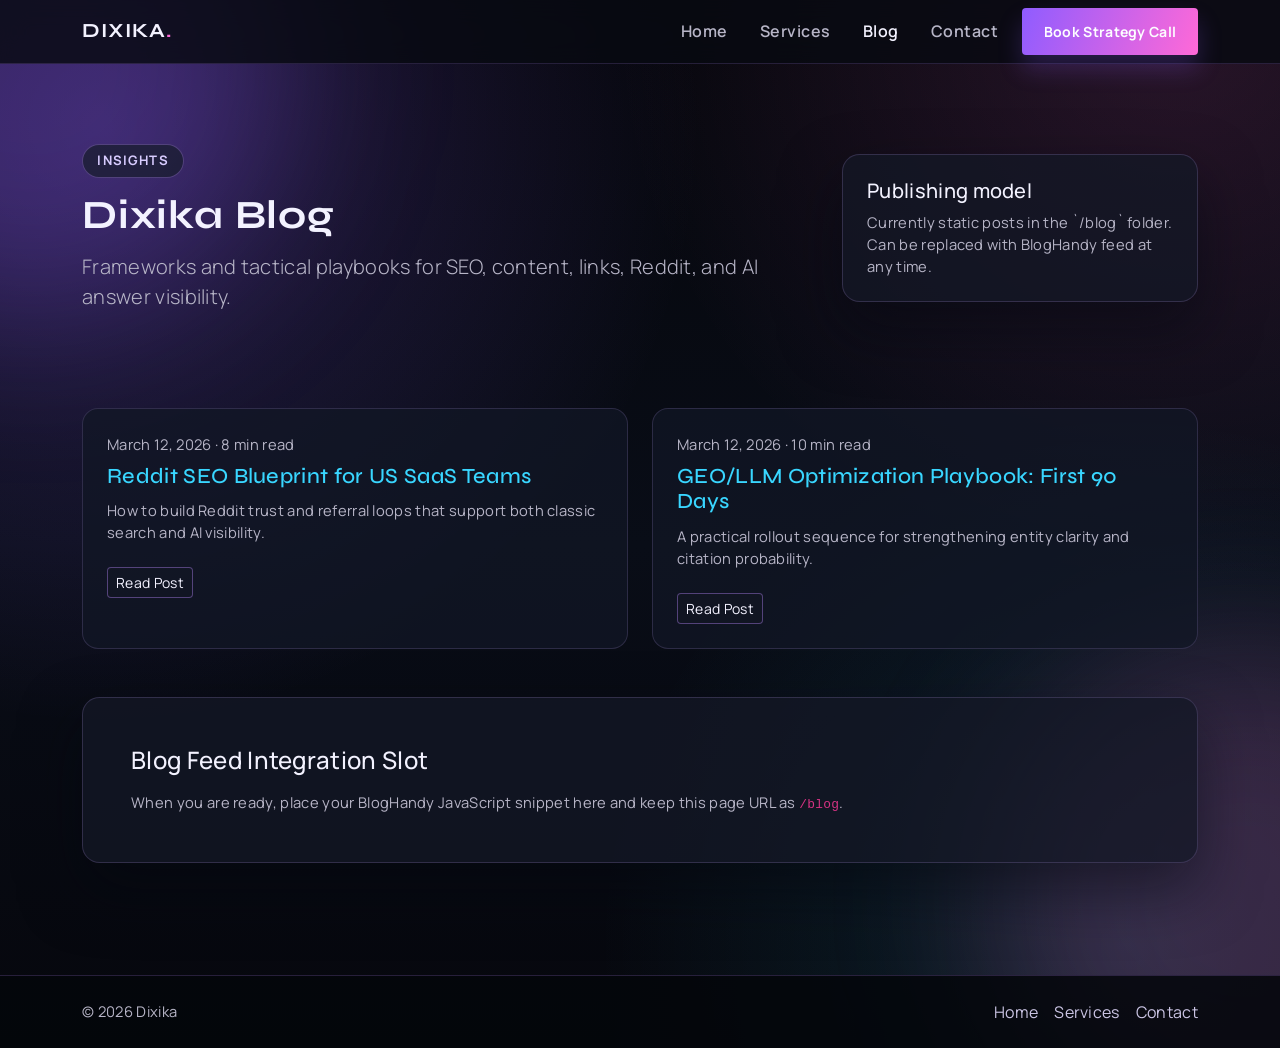
==== blog/index.html @ 18596ea3 "v1" ====
<!DOCTYPE html>
<html lang="en-US">
<head>
  <meta charset="UTF-8">
  <meta name="viewport" content="width=device-width, initial-scale=1">
  <title>Dixika Blog | SEO, Reddit, and GEO/LLM Insights</title>
  <meta name="description" content="Read practical SEO playbooks from Dixika on technical SEO, content, link-building, Reddit strategy, and GEO/LLM optimization.">
  <link rel="canonical" href="https://dixika.com/blog">
  <meta name="robots" content="index,follow,max-image-preview:large">
  <meta property="og:type" content="website">
  <meta property="og:url" content="https://dixika.com/blog">
  <meta property="og:title" content="Dixika Blog">
  <meta property="og:description" content="SEO and LLM visibility insights for US-focused teams.">
  <meta property="og:site_name" content="Dixika">
  <meta name="twitter:card" content="summary_large_image">
  <meta name="twitter:title" content="Dixika Blog">
  <meta name="twitter:description" content="Practical SEO and GEO playbooks.">
  <link rel="preconnect" href="https://fonts.googleapis.com">
  <link rel="preconnect" href="https://fonts.gstatic.com" crossorigin>
  <link href="https://fonts.googleapis.com/css2?family=Manrope:wght@400;500;600;700;800&family=Syne:wght@500;600;700;800&display=swap" rel="stylesheet">
  <link href="https://cdn.jsdelivr.net/npm/bootstrap@5.3.3/dist/css/bootstrap.min.css" rel="stylesheet" integrity="sha384-QWTKZyjpPEjISv5WaRU9OFeRpok6YctnYmDr5pNlyT2bRjXh0JMhjY6hW+ALEwIH" crossorigin="anonymous">
  <link rel="stylesheet" href="/assets/css/site.css">
</head>
<body>
  <div class="site-shell">
    <nav class="navbar navbar-expand-lg fixed-top" aria-label="Primary navigation">
      <div class="container">
        <a class="navbar-brand" href="/">DIXIKA<span class="brand-dot">.</span></a>
        <button class="navbar-toggler border-0" type="button" data-bs-toggle="collapse" data-bs-target="#mainNav" aria-controls="mainNav" aria-expanded="false" aria-label="Toggle navigation">
          <span class="navbar-toggler-icon"></span>
        </button>
        <div class="collapse navbar-collapse" id="mainNav">
          <ul class="navbar-nav ms-auto gap-lg-3">
            <li class="nav-item"><a class="nav-link" href="/">Home</a></li>
            <li class="nav-item"><a class="nav-link" href="/services">Services</a></li>
            <li class="nav-item"><a class="nav-link active" href="/blog">Blog</a></li>
            <li class="nav-item"><a class="nav-link" href="/contact">Contact</a></li>
          </ul>
          <a class="btn btn-sm btn-brand ms-lg-3" href="/contact">Book Strategy Call</a>
        </div>
      </div>
    </nav>

    <main>
      <section class="hero">
        <div class="container">
          <div class="row g-4 align-items-center">
            <div class="col-lg-8 reveal">
              <span class="kicker mb-3">Insights</span>
              <h1 class="page-title mb-3">Dixika Blog</h1>
              <p class="lead mb-0">Frameworks and tactical playbooks for SEO, content, links, Reddit, and AI answer visibility.</p>
            </div>
            <div class="col-lg-4 reveal">
              <div class="panel p-4">
                <h2 class="h5">Publishing model</h2>
                <p class="small-muted mb-0">Currently static posts in the `/blog` folder. Can be replaced with BlogHandy feed at any time.</p>
              </div>
            </div>
          </div>
        </div>
      </section>

      <section class="section pt-0">
        <div class="container">
          <div class="row g-4">
            <div class="col-lg-6 reveal">
              <article class="blog-card h-100">
                <p class="meta mb-2">March 12, 2026 · 8 min read</p>
                <h3><a href="/blog/reddit-seo-blueprint">Reddit SEO Blueprint for US SaaS Teams</a></h3>
                <p class="small-muted">How to build Reddit trust and referral loops that support both classic search and AI visibility.</p>
                <a href="/blog/reddit-seo-blueprint" class="btn btn-outline-brand btn-sm mt-2">Read Post</a>
              </article>
            </div>
            <div class="col-lg-6 reveal">
              <article class="blog-card h-100">
                <p class="meta mb-2">March 12, 2026 · 10 min read</p>
                <h3><a href="/blog/geo-llm-optimization-playbook">GEO/LLM Optimization Playbook: First 90 Days</a></h3>
                <p class="small-muted">A practical rollout sequence for strengthening entity clarity and citation probability.</p>
                <a href="/blog/geo-llm-optimization-playbook" class="btn btn-outline-brand btn-sm mt-2">Read Post</a>
              </article>
            </div>
          </div>

          <div class="panel p-4 p-lg-5 mt-5 reveal" id="bloghandy-feed">
            <h2 class="h4 mb-3">Blog Feed Integration Slot</h2>
            <p class="small-muted mb-0">When you are ready, place your BlogHandy JavaScript snippet here and keep this page URL as <code>/blog</code>.</p>
          </div>
        </div>
      </section>
    </main>

    <footer class="footer py-4">
      <div class="container d-flex flex-column flex-md-row justify-content-between gap-2">
        <div class="small-muted">© <span id="year">2026</span> Dixika</div>
        <div class="d-flex gap-3">
          <a href="/">Home</a>
          <a href="/services">Services</a>
          <a href="/contact">Contact</a>
        </div>
      </div>
    </footer>
  </div>

  <script src="https://code.jquery.com/jquery-3.7.1.min.js" integrity="sha256-/JqT3SQfawRcv/BIHPThkBvs0OEvtFFmqPF/lYI/Cxo=" crossorigin="anonymous"></script>
  <script src="https://cdn.jsdelivr.net/npm/bootstrap@5.3.3/dist/js/bootstrap.bundle.min.js" integrity="sha384-YvpcrYf0tY3lHB60NNkmXc5s9fDVZLESaAA55NDzOxhy9GkcIdslK1eN7N6jIeHz" crossorigin="anonymous"></script>
  <script src="/assets/js/site.js"></script>
  <script>
    document.getElementById("year").textContent = new Date().getFullYear();
  </script>
</body>
</html>
---- assets/css/site.css ----
:root {
  --bg: #06070d;
  --bg-soft: #0b0f1a;
  --panel: rgba(20, 24, 38, 0.78);
  --panel-border: rgba(198, 166, 255, 0.18);
  --text: #f3f2ff;
  --text-dim: #b7b5c7;
  --accent: #b889ff;
  --accent-strong: #8f5cff;
  --accent-warm: #ff69d7;
  --accent-cool: #39d6ff;
  --success: #6ff0b7;
  --shadow: 0 26px 60px rgba(4, 7, 15, 0.5);
}

* {
  box-sizing: border-box;
}

html,
body {
  min-height: 100%;
}

body {
  font-family: "Manrope", "Helvetica Neue", sans-serif;
  color: var(--text);
  background:
    radial-gradient(circle at 8% 12%, rgba(143, 92, 255, 0.24), transparent 40%),
    radial-gradient(circle at 92% 2%, rgba(255, 105, 215, 0.14), transparent 36%),
    radial-gradient(circle at 88% 90%, rgba(57, 214, 255, 0.13), transparent 36%),
    linear-gradient(180deg, #05060b 0%, #090d17 52%, #06070d 100%);
  letter-spacing: 0.02em;
}

a {
  color: var(--accent-cool);
  text-decoration: none;
}

a:hover {
  color: #8be4ff;
}

.site-shell {
  position: relative;
  overflow: hidden;
}

.site-shell::before,
.site-shell::after {
  content: "";
  position: fixed;
  width: 32rem;
  height: 32rem;
  border-radius: 999px;
  filter: blur(80px);
  z-index: -1;
  pointer-events: none;
}

.site-shell::before {
  top: -12rem;
  left: -14rem;
  background: rgba(143, 92, 255, 0.26);
}

.site-shell::after {
  bottom: -16rem;
  right: -14rem;
  background: rgba(255, 105, 215, 0.18);
}

.navbar {
  backdrop-filter: blur(12px);
  background: rgba(8, 10, 18, 0.82);
  border-bottom: 1px solid rgba(184, 137, 255, 0.17);
  transition: all 0.2s ease;
}

.navbar.scrolled {
  background: rgba(5, 7, 13, 0.94);
  border-bottom-color: rgba(57, 214, 255, 0.2);
}

.navbar-toggler {
  border: 1px solid rgba(184, 137, 255, 0.38) !important;
}

.navbar-toggler:focus {
  box-shadow: 0 0 0 0.2rem rgba(57, 214, 255, 0.18);
}

.navbar-toggler-icon {
  filter: invert(1) brightness(1.4);
}

.navbar-brand {
  font-family: "Syne", "Trebuchet MS", sans-serif;
  font-weight: 700;
  letter-spacing: 0.05em;
  color: var(--text) !important;
}

.brand-dot {
  color: var(--accent-warm);
}

.nav-link {
  color: var(--text-dim) !important;
  font-weight: 600;
  letter-spacing: 0.03em;
}

.nav-link.active,
.nav-link:hover {
  color: var(--text) !important;
}

.section {
  padding: 7rem 0;
}

.hero {
  padding-top: 9rem;
  padding-bottom: 6rem;
}

.hero h1,
.page-title {
  font-family: "Syne", "Trebuchet MS", sans-serif;
  font-weight: 700;
  letter-spacing: 0.02em;
  line-height: 1.05;
}

.kicker {
  display: inline-flex;
  align-items: center;
  padding: 0.4rem 0.9rem;
  border: 1px solid rgba(184, 137, 255, 0.32);
  border-radius: 999px;
  font-size: 0.82rem;
  text-transform: uppercase;
  font-weight: 700;
  color: #d8ccff;
  background: rgba(24, 29, 44, 0.7);
  letter-spacing: 0.09em;
}

.lead {
  color: var(--text-dim);
}

.gradient-text {
  background: linear-gradient(100deg, var(--accent-cool), #c5a3ff 45%, var(--accent-warm));
  -webkit-background-clip: text;
  -webkit-text-fill-color: transparent;
}

.btn-brand {
  border: none;
  background: linear-gradient(110deg, var(--accent-strong), var(--accent-warm));
  color: #fdfdff;
  font-weight: 700;
  padding: 0.8rem 1.35rem;
  box-shadow: 0 14px 24px rgba(143, 92, 255, 0.22);
}

.btn-brand:hover {
  color: #fff;
  transform: translateY(-1px);
}

.btn-outline-brand {
  border: 1px solid rgba(184, 137, 255, 0.4);
  color: var(--text);
  background: rgba(20, 24, 38, 0.52);
}

.btn-outline-brand:hover {
  color: #fff;
  border-color: var(--accent-cool);
  background: rgba(57, 214, 255, 0.12);
}

.panel {
  background: var(--panel);
  border: 1px solid var(--panel-border);
  border-radius: 1.1rem;
  box-shadow: var(--shadow);
}

.stat {
  padding: 1.4rem;
}

.stat .value {
  font-family: "Syne", "Trebuchet MS", sans-serif;
  font-weight: 700;
  font-size: 2rem;
}

.stat .label {
  color: var(--text-dim);
  font-size: 0.95rem;
}

.service-card,
.blog-card,
.contact-card,
.post-shell {
  padding: 1.5rem;
  height: 100%;
  border-radius: 1rem;
  background: rgba(18, 23, 38, 0.76);
  border: 1px solid rgba(198, 166, 255, 0.16);
}

.service-card h3,
.blog-card h3 {
  font-family: "Syne", "Trebuchet MS", sans-serif;
  font-size: 1.35rem;
  margin-bottom: 0.6rem;
}

.service-icon {
  width: 2.2rem;
  height: 2.2rem;
  margin-bottom: 1rem;
  border-radius: 0.6rem;
  display: grid;
  place-items: center;
  background: linear-gradient(120deg, rgba(143, 92, 255, 0.28), rgba(255, 105, 215, 0.22));
  color: #fff;
  font-weight: 700;
}

.bullet-list {
  padding-left: 1.2rem;
  margin-bottom: 0;
}

.bullet-list li {
  margin-bottom: 0.5rem;
  color: #ddd9ee;
}

.process-step {
  position: relative;
  padding-left: 2.1rem;
}

.process-step::before {
  content: "";
  position: absolute;
  top: 0.6rem;
  left: 0;
  width: 1.1rem;
  height: 1.1rem;
  border-radius: 50%;
  background: linear-gradient(120deg, var(--accent-strong), var(--accent-warm));
  box-shadow: 0 0 0 7px rgba(143, 92, 255, 0.18);
}

.badge-soft {
  display: inline-block;
  padding: 0.28rem 0.58rem;
  border-radius: 999px;
  font-size: 0.72rem;
  font-weight: 700;
  letter-spacing: 0.08em;
  text-transform: uppercase;
  color: #f6f4ff;
  border: 1px solid rgba(57, 214, 255, 0.32);
  background: rgba(57, 214, 255, 0.12);
}

.blog-card .meta,
.post-meta,
.small-muted {
  color: var(--text-dim);
  font-size: 0.92rem;
}

.form-control,
.form-select {
  color: var(--text);
  background: rgba(8, 11, 20, 0.8);
  border: 1px solid rgba(184, 137, 255, 0.24);
}

.form-control:focus,
.form-select:focus {
  background: rgba(9, 12, 22, 0.95);
  border-color: rgba(57, 214, 255, 0.6);
  box-shadow: 0 0 0 0.2rem rgba(57, 214, 255, 0.15);
  color: var(--text);
}

.form-control::placeholder {
  color: #8f8ca6;
}

.footer {
  border-top: 1px solid rgba(184, 137, 255, 0.2);
  background: rgba(4, 6, 11, 0.86);
}

.footer a {
  color: #cbc5e4;
}

.footer a:hover {
  color: var(--text);
}

.reveal {
  opacity: 0;
  transform: translateY(14px);
  transition: opacity 0.5s ease, transform 0.5s ease;
}

.reveal.show {
  opacity: 1;
  transform: translateY(0);
}

.callout {
  border-left: 4px solid var(--accent-cool);
  padding: 1rem 1.1rem;
  border-radius: 0.6rem;
  background: rgba(57, 214, 255, 0.12);
}

@media (max-width: 992px) {
  .hero {
    padding-top: 8rem;
  }

  .section {
    padding: 5.6rem 0;
  }
}

@media (max-width: 576px) {
  .hero h1 {
    font-size: 2.1rem;
  }

  .page-title {
    font-size: 1.9rem;
  }

  .panel,
  .service-card,
  .blog-card,
  .contact-card,
  .post-shell {
    border-radius: 0.9rem;
  }
}
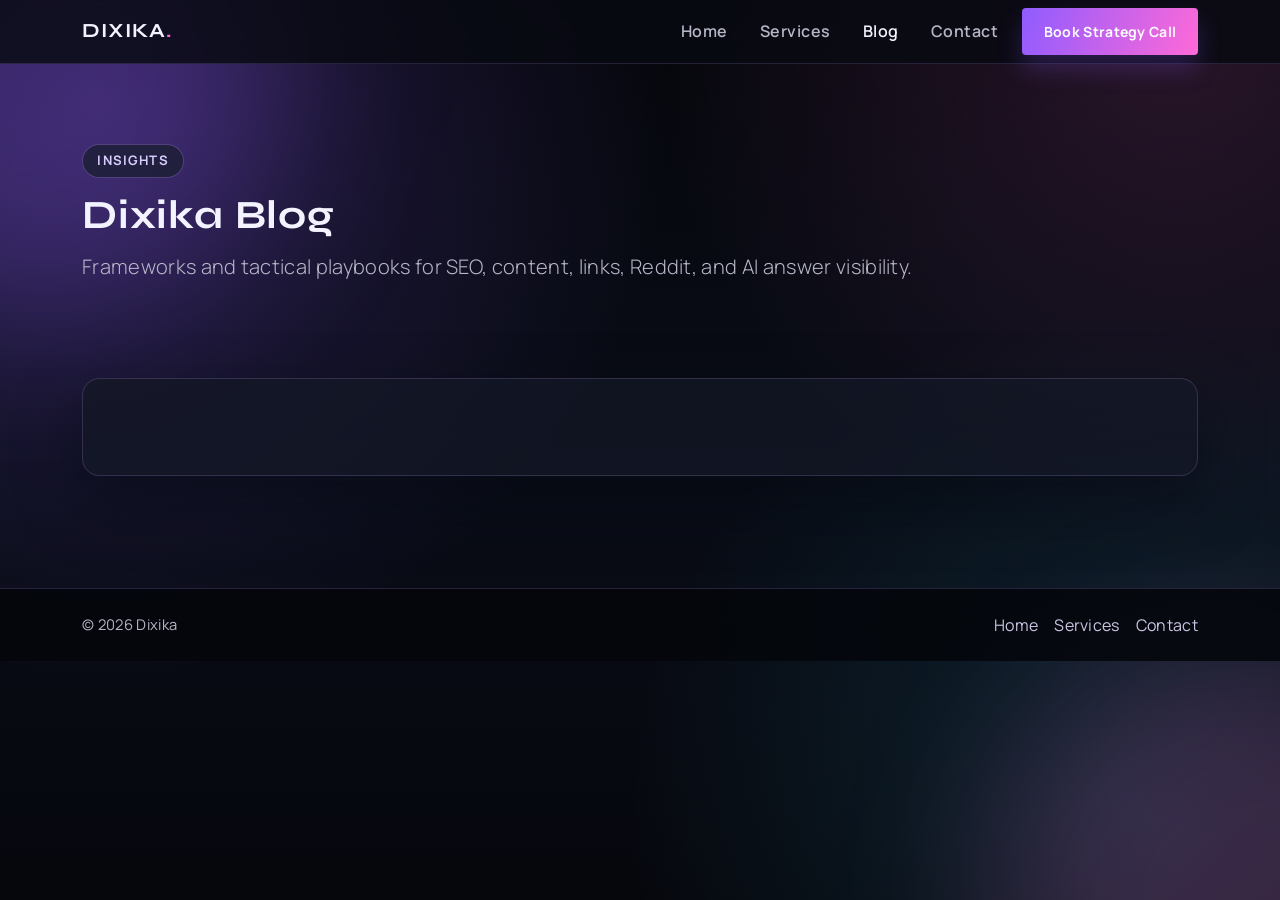
==== commit 8ccb32bb: "live v" ====
--- a/blog/index.html
+++ b/blog/index.html
@@ -1,5 +1,5 @@
 <!DOCTYPE html>
-<html lang="en-US">
+<html lang="en">
 <head>
   <meta charset="UTF-8">
   <meta name="viewport" content="width=device-width, initial-scale=1">
@@ -10,7 +10,7 @@
   <meta property="og:type" content="website">
   <meta property="og:url" content="https://dixika.com/blog">
   <meta property="og:title" content="Dixika Blog">
-  <meta property="og:description" content="SEO and LLM visibility insights for US-focused teams.">
+  <meta property="og:description" content="SEO and LLM visibility insights for growth-focused teams.">
   <meta property="og:site_name" content="Dixika">
   <meta name="twitter:card" content="summary_large_image">
   <meta name="twitter:title" content="Dixika Blog">
@@ -45,45 +45,19 @@
       <section class="hero">
         <div class="container">
           <div class="row g-4 align-items-center">
-            <div class="col-lg-8 reveal">
+            <div class="col-lg-9 reveal">
               <span class="kicker mb-3">Insights</span>
               <h1 class="page-title mb-3">Dixika Blog</h1>
               <p class="lead mb-0">Frameworks and tactical playbooks for SEO, content, links, Reddit, and AI answer visibility.</p>
-            </div>
-            <div class="col-lg-4 reveal">
-              <div class="panel p-4">
-                <h2 class="h5">Publishing model</h2>
-                <p class="small-muted mb-0">Currently static posts in the `/blog` folder. Can be replaced with BlogHandy feed at any time.</p>
-              </div>
             </div>
           </div>
         </div>
       </section>
 
       <section class="section pt-0">
-        <div class="container">
-          <div class="row g-4">
-            <div class="col-lg-6 reveal">
-              <article class="blog-card h-100">
-                <p class="meta mb-2">March 12, 2026 · 8 min read</p>
-                <h3><a href="/blog/reddit-seo-blueprint">Reddit SEO Blueprint for US SaaS Teams</a></h3>
-                <p class="small-muted">How to build Reddit trust and referral loops that support both classic search and AI visibility.</p>
-                <a href="/blog/reddit-seo-blueprint" class="btn btn-outline-brand btn-sm mt-2">Read Post</a>
-              </article>
-            </div>
-            <div class="col-lg-6 reveal">
-              <article class="blog-card h-100">
-                <p class="meta mb-2">March 12, 2026 · 10 min read</p>
-                <h3><a href="/blog/geo-llm-optimization-playbook">GEO/LLM Optimization Playbook: First 90 Days</a></h3>
-                <p class="small-muted">A practical rollout sequence for strengthening entity clarity and citation probability.</p>
-                <a href="/blog/geo-llm-optimization-playbook" class="btn btn-outline-brand btn-sm mt-2">Read Post</a>
-              </article>
-            </div>
-          </div>
-
-          <div class="panel p-4 p-lg-5 mt-5 reveal" id="bloghandy-feed">
-            <h2 class="h4 mb-3">Blog Feed Integration Slot</h2>
-            <p class="small-muted mb-0">When you are ready, place your BlogHandy JavaScript snippet here and keep this page URL as <code>/blog</code>.</p>
+        <div class="container reveal">
+          <div class="panel p-4 p-lg-5">
+            <div id="bh-posts"></div>
           </div>
         </div>
       </section>
@@ -105,6 +79,11 @@
   <script src="https://cdn.jsdelivr.net/npm/bootstrap@5.3.3/dist/js/bootstrap.bundle.min.js" integrity="sha384-YvpcrYf0tY3lHB60NNkmXc5s9fDVZLESaAA55NDzOxhy9GkcIdslK1eN7N6jIeHz" crossorigin="anonymous"></script>
   <script src="/assets/js/site.js"></script>
   <script>
+    var bh_id = "60O6Ih7lbXkRWSNjMxMw";
+    var bh_template_list_id = "9";
+  </script>
+  <script src="https://www.bloghandy.com/api/bh_blogengine.js"></script>
+  <script>
     document.getElementById("year").textContent = new Date().getFullYear();
   </script>
 </body>
--- a/assets/css/site.css
+++ b/assets/css/site.css
@@ -165,6 +165,7 @@
   font-weight: 700;
   padding: 0.8rem 1.35rem;
   box-shadow: 0 14px 24px rgba(143, 92, 255, 0.22);
+  transition: transform 0.2s ease, box-shadow 0.2s ease, filter 0.2s ease;
 }
 
 .btn-brand:hover {
@@ -173,15 +174,25 @@
 }
 
 .btn-outline-brand {
-  border: 1px solid rgba(184, 137, 255, 0.4);
-  color: var(--text);
-  background: rgba(20, 24, 38, 0.52);
+  border: 1px solid rgba(189, 159, 255, 0.55);
+  color: #f6f4ff;
+  font-weight: 700;
+  padding: 0.8rem 1.35rem;
+  background:
+    linear-gradient(rgba(8, 11, 20, 0.74), rgba(8, 11, 20, 0.74)) padding-box,
+    linear-gradient(120deg, rgba(184, 137, 255, 0.74), rgba(57, 214, 255, 0.62)) border-box;
+  box-shadow: 0 14px 24px rgba(14, 20, 37, 0.42);
+  transition: transform 0.2s ease, box-shadow 0.2s ease, border-color 0.2s ease, background 0.2s ease;
 }
 
 .btn-outline-brand:hover {
   color: #fff;
-  border-color: var(--accent-cool);
-  background: rgba(57, 214, 255, 0.12);
+  border-color: rgba(57, 214, 255, 0.86);
+  background:
+    linear-gradient(rgba(12, 18, 31, 0.85), rgba(12, 18, 31, 0.85)) padding-box,
+    linear-gradient(120deg, rgba(255, 105, 215, 0.7), rgba(57, 214, 255, 0.76)) border-box;
+  box-shadow: 0 18px 28px rgba(57, 214, 255, 0.2);
+  transform: translateY(-1px);
 }
 
 .panel {
@@ -333,6 +344,93 @@
   background: rgba(57, 214, 255, 0.12);
 }
 
+/* BlogHandy dark theme overrides for template-list-id-9 and shared classes */
+#bh-posts,
+#bh-posts .bh-container,
+#bh-posts .bh-engine {
+  color: var(--text);
+  background: transparent;
+}
+
+#bh-posts .bh-post,
+#bh-posts .post,
+#bh-posts .post-box,
+#bh-posts .bh-post-wrap,
+#bh-posts .bh-post-wrap-extended {
+  border-radius: 1rem;
+  border: 1px solid rgba(198, 166, 255, 0.16);
+  background: rgba(18, 23, 38, 0.8);
+  box-shadow: 0 20px 36px rgba(4, 7, 15, 0.35);
+  overflow: hidden;
+}
+
+#bh-posts .bh-post-title,
+#bh-posts .post-title,
+#bh-posts .post-title-box {
+  font-family: "Syne", "Trebuchet MS", sans-serif;
+  font-weight: 700;
+  letter-spacing: 0.01em;
+}
+
+#bh-posts .bh-post-title a,
+#bh-posts .post-title a,
+#bh-posts .bh-post-title-link {
+  color: var(--text);
+}
+
+#bh-posts .bh-post-title a:hover,
+#bh-posts .post-title a:hover,
+#bh-posts .bh-post-title-link:hover {
+  color: var(--accent-cool);
+}
+
+#bh-posts .bh-post-content,
+#bh-posts .post-content,
+#bh-posts .bh-post-text,
+#bh-posts .post-text,
+#bh-posts .content {
+  color: var(--text-dim);
+}
+
+#bh-posts .bh-post-image img,
+#bh-posts .post-image img,
+#bh-posts .featured-image img,
+#bh-posts .post-img img {
+  border-radius: 0.9rem;
+}
+
+#bh-posts .bh-meta-box,
+#bh-posts .bh-meta-author,
+#bh-posts .bh-meta-date,
+#bh-posts .bh-meta-readtime,
+#bh-posts .post-info,
+#bh-posts .post-publish-date {
+  color: #b1aec7;
+}
+
+#bh-posts .bh-category-top-menu a,
+#bh-posts .bh-category-text,
+#bh-posts .post-category a {
+  color: #e2dcff;
+}
+
+#bh-posts .bh-more-btn,
+#bh-posts .read-more-btn,
+#bh-posts .bh-pagination a {
+  border: 1px solid rgba(189, 159, 255, 0.55);
+  color: #f6f4ff;
+  border-radius: 0.6rem;
+  background: rgba(8, 11, 20, 0.72);
+}
+
+#bh-posts .bh-more-btn:hover,
+#bh-posts .read-more-btn:hover,
+#bh-posts .bh-pagination a:hover {
+  color: #fff;
+  border-color: rgba(57, 214, 255, 0.8);
+  background: rgba(57, 214, 255, 0.14);
+}
+
 @media (max-width: 992px) {
   .hero {
     padding-top: 8rem;
